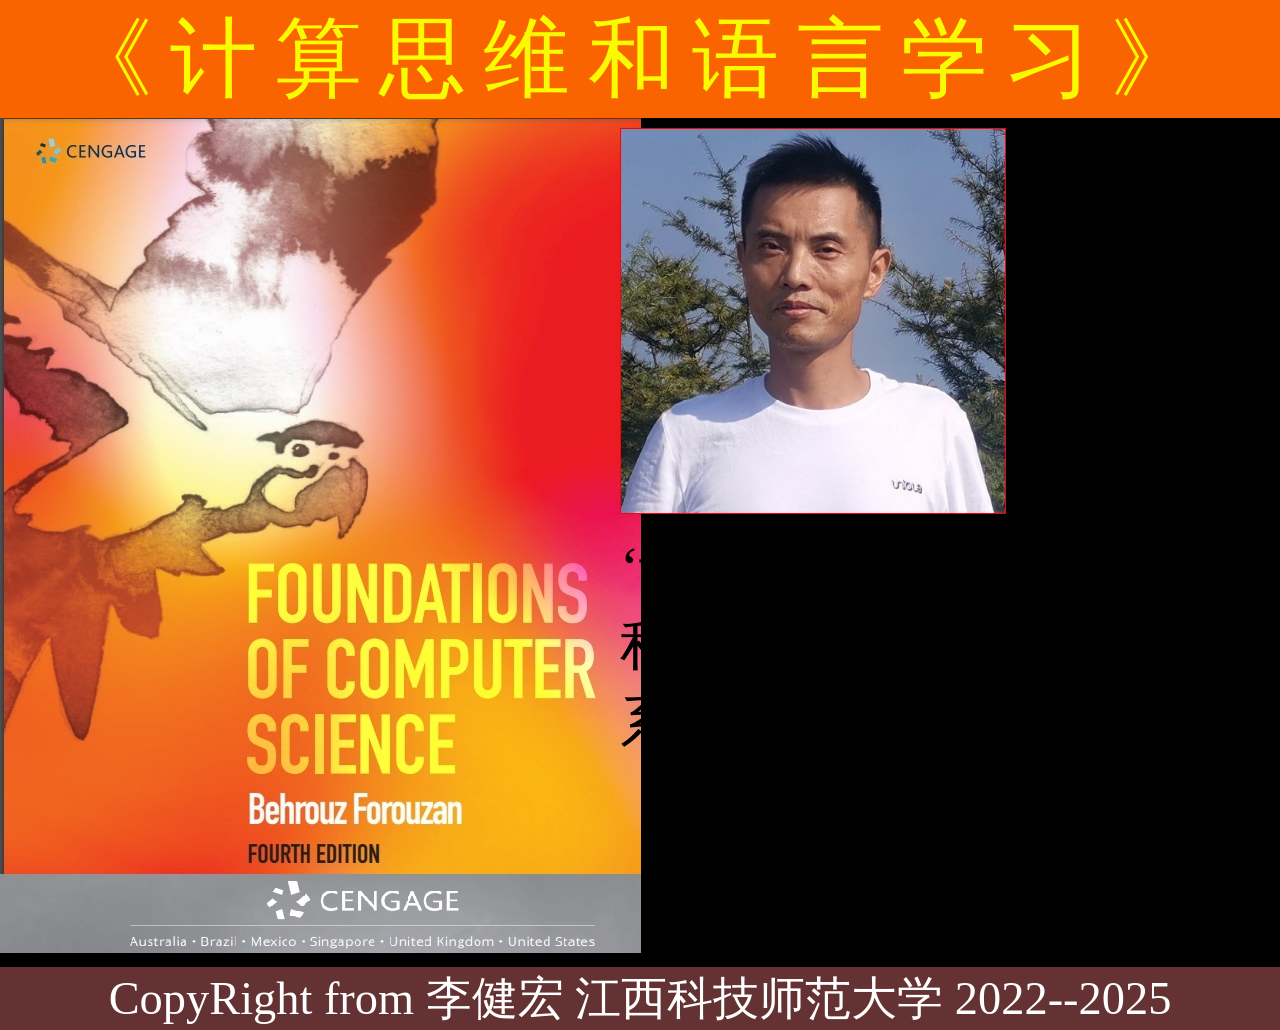
==== index.html @ e7456518 "First Commit" ====
<!doctype html>
<html lang="en">
 <head>
  <meta charset="UTF-8">
  <meta name="viewport" content="width=device-width , initial-scale=1">
  <!-- 
   增加这句后，可以看到浏览器的DevTools面板的模拟移动设备状态的变化
  -->
  <link rel="stylesheet" href="myCSS.css" /> 
  
  <title>Welcome to myCTApp</title>
 </head> 
 <body>
  <header>
	<p id="lessonName" >
     《计算思维和语言学习》
    </p> 
  <nav>
   <ol id ="listMenus">
 
   </ol>
  </nav>
  </header>

   <main>
    <img id="bookPage" src="lesson/CS.jpg">
    <div id="logoFace">
      <img id="teacherFace" src="myface/0.jpg">
	  <p>‘读好书、练思维、勤编程’ @masterLijh 计算思维系列课程</p>
    </div>
   </main>

  <footer> 
   	<p id="footerInfo">
	CopyRight from 李健宏 江西科技师范大学 2022--2025
	</p>
  </footer> 
  
 <script src="myData.js"> </script>

 </body>
</html>
---- myCSS.css ----
*{margin:0}

body{background-color: rgb(0,0,0);
  
}

img{
 max-width: 100%;
}

body>header{

 background: rgb(250,100,0);
 color: rgb(250,250,0);
}

body>footer{

 background: rgb(100,50,50);
 color: white;
}
body>main{
 position: relative ;
}
body>main>div#logoFace{
  width:50%;
  position: absolute ;
  top: 10px;
  right: 20px;

}
body>main>div#logoFace>img#teacherFace{
  width:60%;
  border:1px solid red ;
 }

body>header>p#lessonName{
  font-size: 1.5em;
  letter-spacing: 0.2em;
  text-align:center;

}
body>footer>p#footerInfo{
  font-size: 0.8em;
  text-align:center;

}
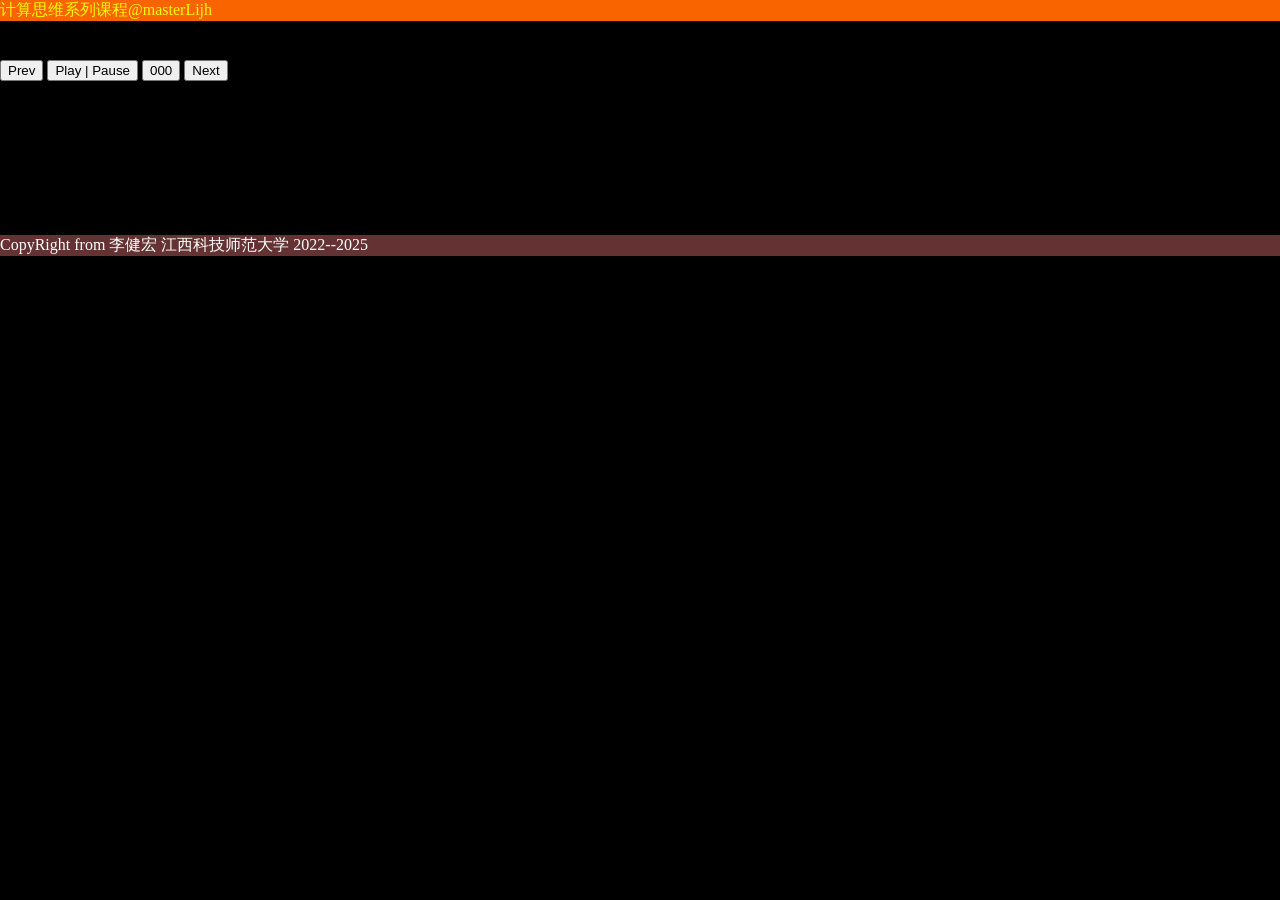
==== commit 7e0dd3a3: "Rename index to index.html" ====
--- a/index.html
+++ b/index.html
@@ -3,40 +3,42 @@
  <head>
   <meta charset="UTF-8">
   <meta name="viewport" content="width=device-width , initial-scale=1">
-  <!-- 
-   增加这句后，可以看到浏览器的DevTools面板的模拟移动设备状态的变化
-  -->
-  <link rel="stylesheet" href="myCSS.css" /> 
-  
-  <title>Welcome to myCTApp</title>
+  <link rel="stylesheet" href="myCSS.css" > 
+  <script src="myInit.js"> </script>
+  <title> "读好书、练思维、爱编程" </title>
  </head> 
  <body>
   <header>
-	<p id="lessonName" >
-     《计算思维和语言学习》
+	  <p id="book">
+      计算思维系列课程@masterLijh
     </p> 
+  </header>
   <nav>
-   <ol id ="listMenus">
- 
-   </ol>
+    海量经典正向您传过来，请耐心等等...
   </nav>
-  </header>
-
-   <main>
-    <img id="bookPage" src="lesson/CS.jpg">
-    <div id="logoFace">
-      <img id="teacherFace" src="myface/0.jpg">
-	  <p>‘读好书、练思维、勤编程’ @masterLijh 计算思维系列课程</p>
+  <main id = 'main'>
+    <img  id = "bookFace">
+    <div id ="showBook">
+      
+      <div id = "mediaUI">
+       <button id="prevMedia">Prev</button> 
+       <button id="playPause">Play | Pause</button> 
+       <button id="duration">000</button>
+       <button id="nextMedia">Next</button> 
+      </div>
+      <video id ="myV" ></video>
+      <ol id = "bookMenu"></ol>
+      <audio id = "myA"></audio> 
     </div>
-   </main>
+  </main> 
 
   <footer> 
-   	<p id="footerInfo">
-	CopyRight from 李健宏 江西科技师范大学 2022--2025
-	</p>
+   <p id="statusInfo">
+    CopyRight from 李健宏 江西科技师范大学 2022--2025
+	 </p>
   </footer> 
-  
- <script src="myData.js"> </script>
 
+ <script src="myJs.js" > 
+ </script>
  </body>
-</html>+</html>
